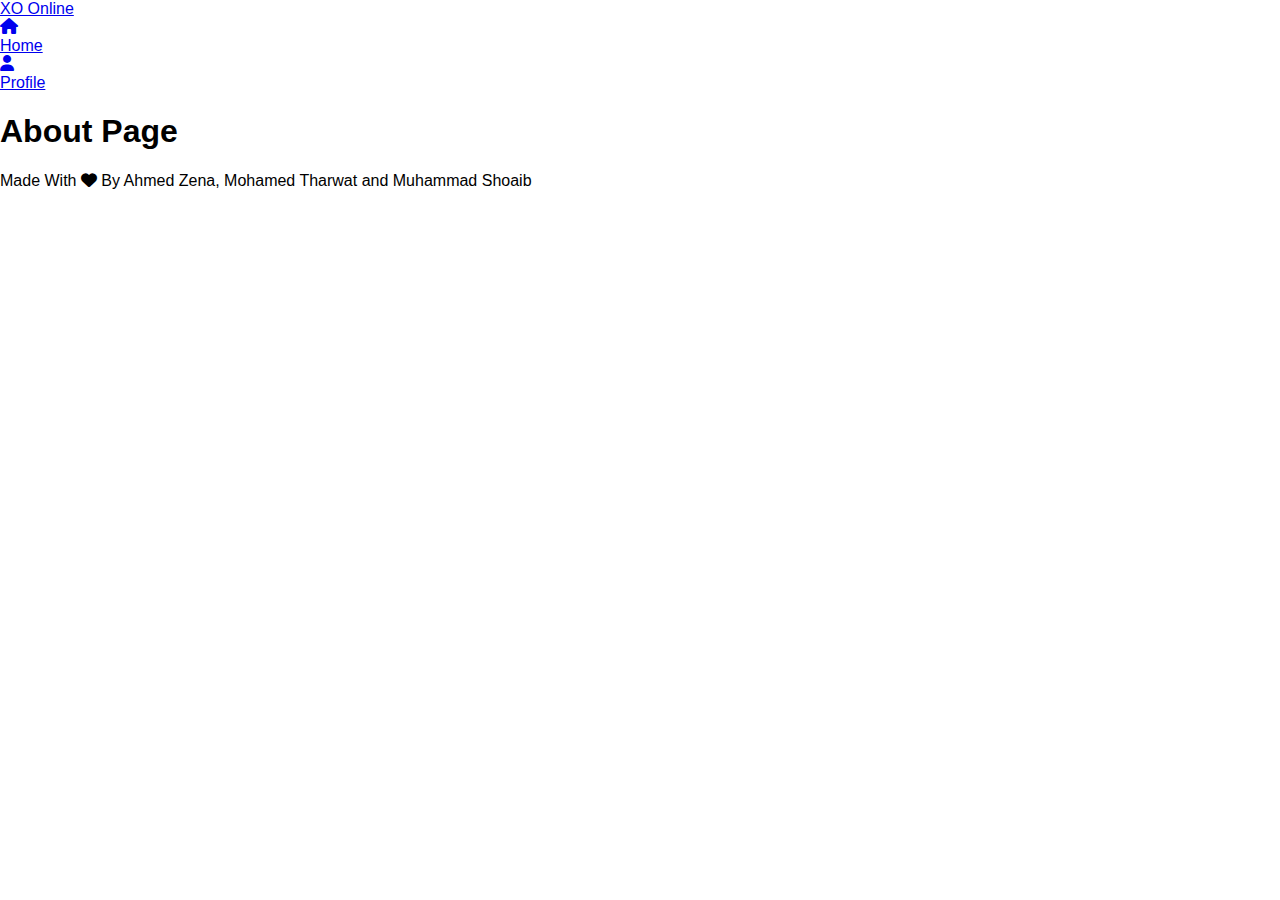
==== about/index.html @ c4df2d5b "init new tasks" ====
<!DOCTYPE html>
<html lang='en'>
<head>
    <meta charset='UTF-8'>
    <meta http-equiv='X-UA-Compatible' content='IE=edge'>
    <meta name='viewport' content='width=device-width, initial-scale=1.0'>
    <title>About | XO Online</title>
    <link rel="stylesheet" href="../assets/styles/all.min.css">
    <link rel="stylesheet" href="../assets/styles/normalize.css">
    <link rel="stylesheet" href="../assets/styles/global.css">
    <link rel="stylesheet" href="../assets/styles/about.css">
</head>
<body>
    <header>
        <a href="../" class="logo">XO Online</a>
        <nav>
            <ul>
                <li>
                    <div class="icon">
                        <a href="../"><i class="fa-solid fa-house"></i></a>
                    </div>
                    <a href="../">Home</a>
                </li>
                <li>
                    <div class="icon">
                        <a href="../profile/"><i class="fa-solid fa-user"></i></a>
                    </div>
                    <a href="../profile/">Profile</a>
                </li>
            </ul>
        </nav>
    </header>
    <main>
        <h1>About Page</h1>
    </main>
    <footer>
        <p>Made With <span><i class="fa-solid fa-heart"></i></span> By Ahmed Zena, Mohamed Tharwat and Muhammad Shoaib</p>
    </footer>
</body>
</html>
---- assets/styles/about.css ----
*{
    margin: 0;
    padding: 0;
    box-sizing: border-box;
    position: relative;
    border: none;
    outline: none;
    font-family: 'Poppins', sans-serif;
}
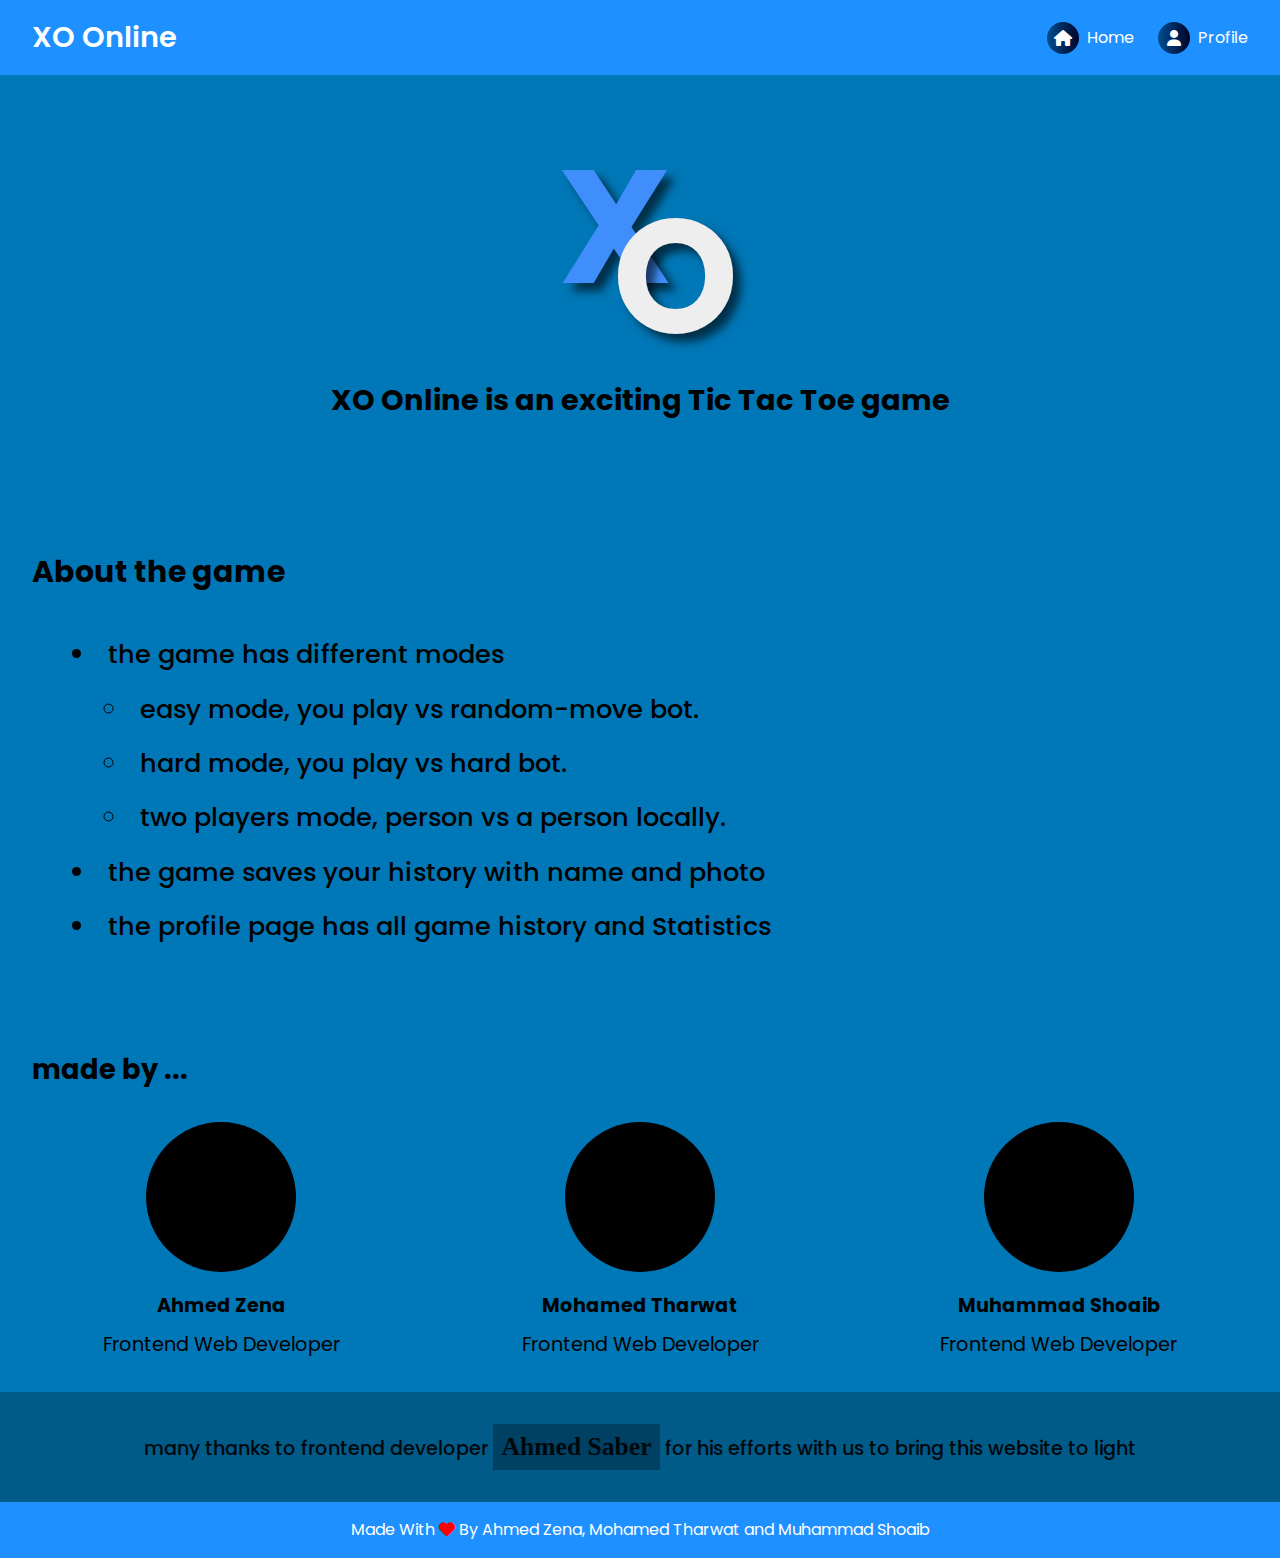
==== commit 4ff8a6e5: "add about us page" ====
--- a/about/index.html
+++ b/about/index.html
@@ -31,7 +31,61 @@
         </nav>
     </header>
     <main>
-        <h1>About Page</h1>
+        <section>
+            <div class="about__logo">
+                <span class="x">X</span>
+                <span class="o">O</span>
+            </div>
+            <h2>XO Online is an exciting Tic Tac Toe game</h2>
+        </section>
+        <section class="about__game">
+            <h3>About the game</h3>
+            <ul>
+                <li>the game has different modes</li>
+                <ul>
+                    <li>easy mode, you play vs random-move bot.</li>
+                    <li>hard mode, you play vs hard bot.</li>
+                    <li>two players mode, person vs a person locally.</li>
+                </ul>
+                <li>the game saves your history with name and photo</li>
+                <li>the profile page has all game history and Statistics</li>
+            </ul>
+        </section>
+        <section class="developers">
+            <h3>made by ...</h3>
+            <div class="developers__container">
+                <div class="developer">
+                    <div class="developer__image">
+                        <img src="" alt="">
+                    </div>
+                    <div class="developer__info">
+                        <h4>Ahmed Zena</h4>
+                        <p>Frontend Web Developer</p>
+                    </div>
+                </div>
+                <div class="developer">
+                    <div class="developer__image">
+                        <img src="" alt="">
+                    </div>
+                    <div class="developer__info">
+                        <h4>Mohamed Tharwat</h4>
+                        <p>Frontend Web Developer</p>
+                    </div>
+                </div>
+                <div class="developer">
+                    <div class="developer__image">
+                        <img src="" alt="">
+                    </div>
+                    <div class="developer__info">
+                        <h4>Muhammad Shoaib</h4>
+                        <p>Frontend Web Developer</p>
+                    </div>
+                </div>
+            </div>
+        </section>
+        <section class="thanks">
+            <p class="thanks__text">many thanks to frontend developer <a href="https://ahmed0saber.onrender.com/"> Ahmed Saber </a> for his efforts with us to bring this website to light</p>
+        </section>
     </main>
     <footer>
         <p>Made With <span><i class="fa-solid fa-heart"></i></span> By Ahmed Zena, Mohamed Tharwat and Muhammad Shoaib</p>
--- a/assets/styles/global.css
+++ b/assets/styles/global.css
@@ -0,0 +1,156 @@
+@import url('https://fonts.googleapis.com/css2?family=Poppins:ital,wght@0,100;0,200;0,300;0,400;0,500;0,600;0,700;0,800;0,900;1,100;1,200;1,300;1,400;1,500;1,600;1,700;1,800;1,900&display=swap');
+
+html,
+body {
+    height: 100%;
+}
+
+body {
+    line-height: 1.5;
+    -webkit-font-smoothing: antialiased;
+}
+
+a {
+    text-decoration: none;
+}
+
+header {
+    display: flex;
+    align-items: center;
+    flex-wrap: wrap;
+    justify-content: space-between;
+    padding: 1rem 2rem;
+    background-color: dodgerblue;
+    font-size: 0.5rem;
+    box-shadow: rgba(17, 12, 46, 0.15) 0px 48px 100px 0px;
+}
+
+header .logo {
+    color: #fff;
+    font-size: 1.8rem;
+    font-weight: 600;
+    white-space: nowrap;
+}
+
+header nav ul {
+    display: flex;
+    align-items: center;
+    justify-content: center;
+    gap: 1.5rem;
+}
+
+header nav ul li {
+    display: flex;
+    align-items: center;
+    justify-content: center;
+    gap: 0.5rem;
+    font-size: 1rem;
+}
+
+header nav ul li .icon i {
+    width: 2rem;
+    height: 2rem;
+    border-radius: 50%;
+    -webkit-border-radius: 50%;
+    -moz-border-radius: 50%;
+    -ms-border-radius: 50%;
+    -o-border-radius: 50%;
+    background: #000428;
+    /*fallbackforoldbrowsers*/
+    background: -webkit-linear-gradient(to right, #004e92, #000428);
+    /*Chrome10-25,Safari5.1-6*/
+    background: linear-gradient(to right, #004e92, #000428);
+    /*W3C,IE10+/Edge,Firefox16+,Chrome26+,Opera12+,Safari7+*/
+    color: #fff;
+    transition: .3s;
+    -webkit-transition: .3s;
+    -moz-transition: .3s;
+    -ms-transition: .3s;
+    -o-transition: .3s;
+    text-align: center;
+    display: flex;
+    align-items: center;
+    justify-content: center;
+    cursor: pointer;
+}
+
+header nav ul li .icon i:hover {
+    transform: rotate(360deg) scale(1.1);
+    -webkit-transform: rotate(360deg) scale(1.1);
+    -moz-transform: rotate(360deg) scale(1.1);
+    -ms-transform: rotate(360deg) scale(1.1);
+    -o-transform: rotate(360deg) scale(1.1);
+}
+
+header nav ul li a {
+    color: #fff;
+    font-weight: 400;
+    transition: .3s;
+    -webkit-transition: .3s;
+    -moz-transition: .3s;
+    -ms-transition: .3s;
+    -o-transition: .3s;
+}
+
+header nav ul li a:hover {
+    color: #000428;
+}
+
+@media (max-width: 539px) {
+    header {
+        flex-direction: column;
+    }
+
+    header .logo {
+        margin: auto;
+    }
+
+    header nav {
+        margin: auto;
+        padding-top: 1.2rem;
+    }
+
+    header nav ul li a {
+        display: none;
+    }
+
+    header nav ul li .icon a {
+        display: block;
+    }
+}
+
+@media (max-width: 305px) {
+    header {
+        padding: 0;
+        padding-top: 0.5rem;
+        padding-bottom: 0.5rem;
+    }
+
+    header .logo {
+        font-size: 1.2rem;
+    }
+
+    header nav ul li {
+        flex-direction: column;
+    }
+}
+
+footer {
+    display: flex;
+    align-items: center;
+    justify-content: center;
+    flex-wrap: wrap;
+    text-align: center;
+    padding: 1rem 0;
+    background-color: dodgerblue;
+    color: #fff;
+}
+
+footer p {
+    max-width: 90%;
+    margin: auto;
+}
+
+footer span {
+    color: red;
+}--- a/assets/styles/about.css
+++ b/assets/styles/about.css
@@ -1,9 +1,135 @@
-*{
+*, *::after, *::before {
+    box-sizing: border-box;
+    position: relative;
     margin: 0;
     padding: 0;
-    box-sizing: border-box;
-    position: relative;
     border: none;
-    outline: none;
+    outline: transparent;
+}
+
+html {
     font-family: 'Poppins', sans-serif;
+}
+
+main{
+    background-color: rgba(0, 119, 182, 1);
+}
+
+h2 {
+    text-align: center;
+}
+
+h2, h3 {
+    padding: 2rem 0;
+}
+
+section {
+    padding: 2rem;
+    font-size: 1.2rem;
+}
+
+.about__logo {
+    font-size: 10rem;
+    font-weight: 700;
+    color: #3f8efc;
+    text-align: center;
+    text-shadow: 0.5rem 0.5rem 0.5rem rgba(0, 0, 0, 0.6);
+    display: flex;
+    justify-content: center;
+    align-items: center;
+}
+
+.about__logo .x {
+    flex: 0 0 150px;
+    left: 50px;
+}
+
+.about__logo .o {
+    flex: 0 0 150px;
+    left: -40px;
+    top: 50px;
+    color: #eee;
+}
+
+.about__game {
+    font-size: 1.6rem;
+    font-weight: 500;
+}
+
+.about__game ul {
+    list-style-position: inside;
+    padding-inline-start: 2rem;
+}
+
+.about__game li  {
+    padding: 0.5rem;
+}
+
+.about__game p:not(:first-child) {
+    padding: 1rem 0;
+}
+
+.developers h3 {
+    font-size: calc(1em + 0.5rem);
+}
+
+.developers__container {
+    display: flex;
+    flex-wrap: wrap;
+    gap: 40px;
+    justify-content: center;
+    align-items: center;
+}
+
+.developers__container .developer {
+    flex: 1 0 300px;
+    display: flex;
+    flex-direction: column;
+    justify-content: center;
+    align-items: center;
+    gap: 20px;
+}
+
+.developers__container .developer__image {
+    border-radius: 50%;
+    max-width: 200px;
+    aspect-ratio: 1;
+    width: 150px;
+    background-color: black;
+}
+
+.developers__container .developer__info {
+    display: flex;
+    flex-direction: column;
+    justify-content: center;
+    align-items: center;
+    gap: 10px;
+}
+
+.thanks {
+    background-color: rgb(0, 91, 136);
+}
+
+p.thanks__text {
+    opacity: 0.9;
+    font-weight: 500;
+    font-size: 1.2rem;
+    text-align: center;
+}
+
+p.thanks__text a {
+    all: initial;
+    display: inline-block;
+    padding: 0.5rem;
+    font-size: 1.6rem;
+    font-weight: 900;
+    cursor: pointer;
+    opacity: 1;
+    background-color: rgb(0, 62, 94);
+    transition: all 0.2s linear;
+}
+
+p.thanks__text a:hover {
+    color: #eee;
+    background-color: rgb(0, 20, 30);
 }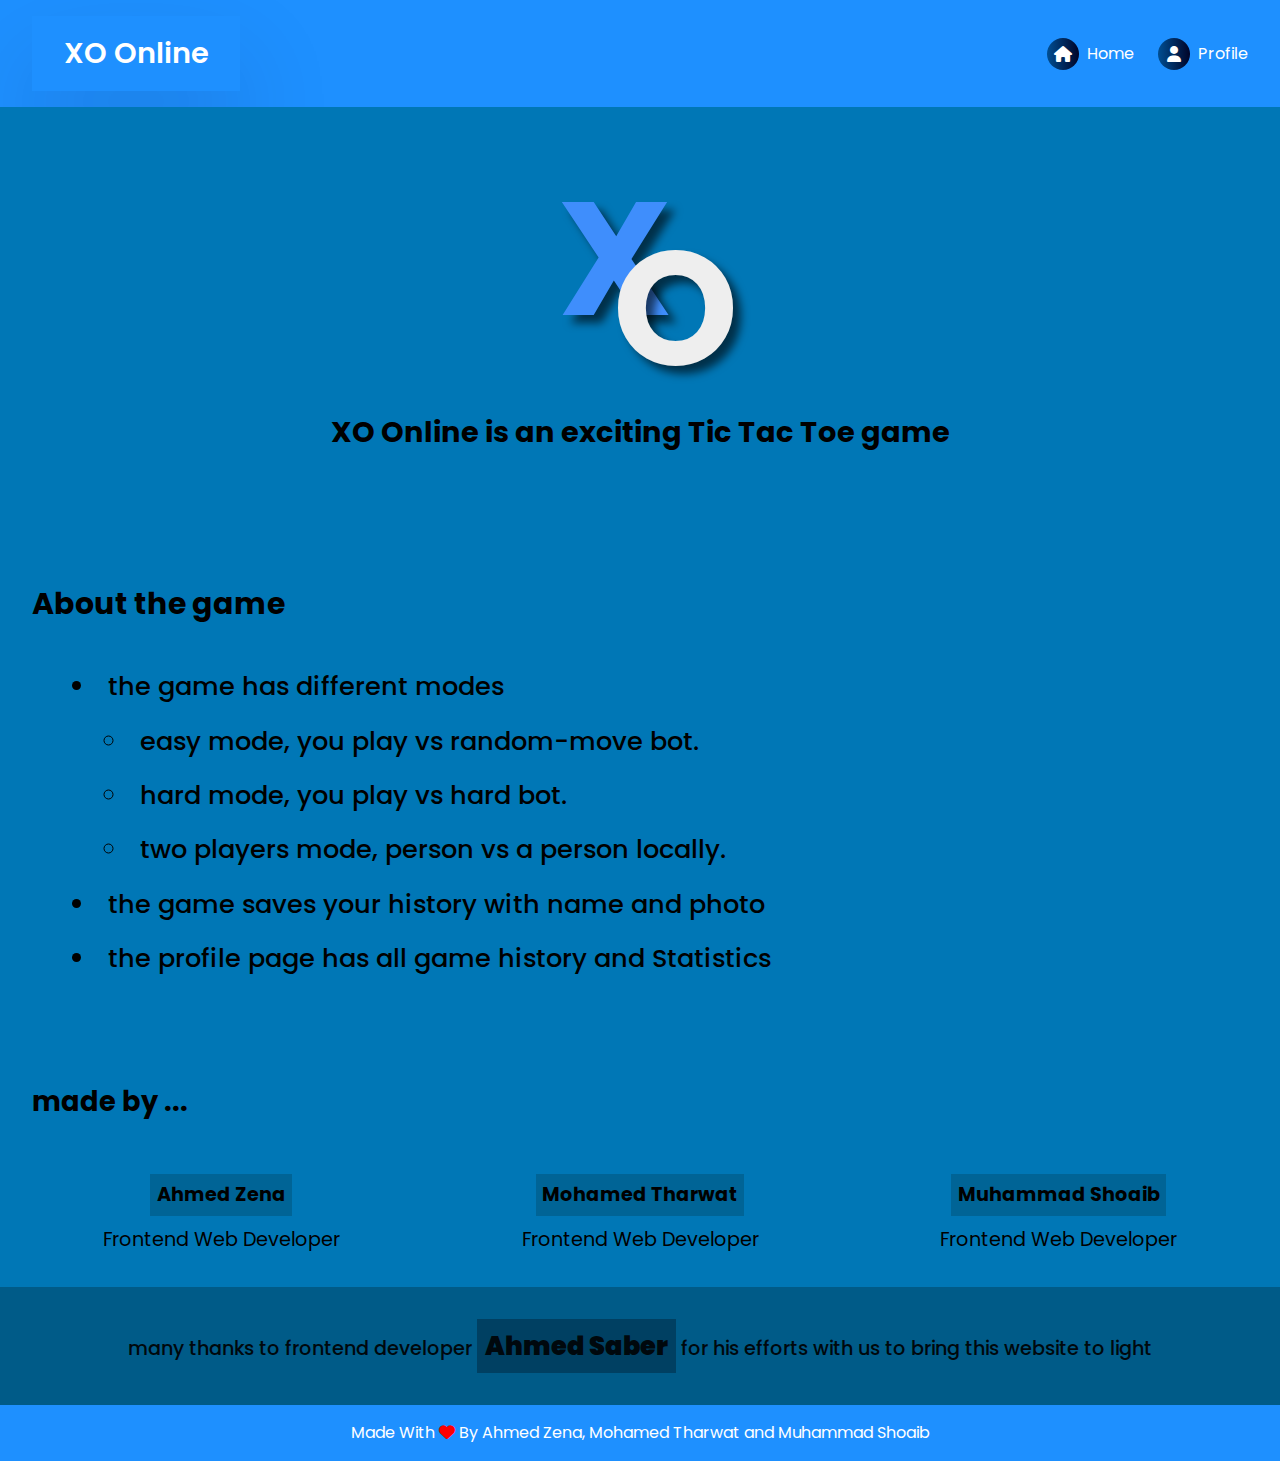
==== commit fc6c9b79: "add GitHub accounts and profiles photos" ====
--- a/about/index.html
+++ b/about/index.html
@@ -56,35 +56,36 @@
             <div class="developers__container">
                 <div class="developer">
                     <div class="developer__image">
-                        <img src="" alt="">
+                        <img src="https://avatars.githubusercontent.com/u/87375061?v=4" alt="">
                     </div>
                     <div class="developer__info">
-                        <h4>Ahmed Zena</h4>
+                        <h4><a href="https://github.com/AhmedZena">Ahmed Zena</a></h4>
                         <p>Frontend Web Developer</p>
                     </div>
                 </div>
                 <div class="developer">
                     <div class="developer__image">
-                        <img src="" alt="">
+                        <img src="https://avatars.githubusercontent.com/u/81764836?v=4" alt="">
                     </div>
                     <div class="developer__info">
-                        <h4>Mohamed Tharwat</h4>
+                        <h4><a href="https://github.com/mohamedtharwat000">Mohamed Tharwat</a></h4>
                         <p>Frontend Web Developer</p>
                     </div>
                 </div>
                 <div class="developer">
                     <div class="developer__image">
-                        <img src="" alt="">
+                        <img src="https://avatars.githubusercontent.com/u/107323928?v=4" alt="">
                     </div>
                     <div class="developer__info">
-                        <h4>Muhammad Shoaib</h4>
+                        <h4><a href="https://github.com/melsayedshoaib">Muhammad Shoaib</a></h4>
                         <p>Frontend Web Developer</p>
                     </div>
                 </div>
             </div>
         </section>
         <section class="thanks">
-            <p class="thanks__text">many thanks to frontend developer <a href="https://ahmed0saber.onrender.com/"> Ahmed Saber </a> for his efforts with us to bring this website to light</p>
+            <p class="thanks__text">many thanks to frontend developer <a href="https://github.com/ahmed0saber"> Ahmed Saber </a> for
+                his efforts with us to bring this website to light</p>
         </section>
     </main>
     <footer>
--- a/assets/styles/about.css
+++ b/assets/styles/about.css
@@ -13,6 +13,17 @@
 
 main{
     background-color: rgba(0, 119, 182, 1);
+}
+
+img {
+    display: block;
+    max-width: 100%;
+}
+
+a {
+    all: inherit;
+    cursor: pointer;
+    display: inline-block;
 }
 
 h2 {
@@ -93,9 +104,12 @@
 .developers__container .developer__image {
     border-radius: 50%;
     max-width: 200px;
-    aspect-ratio: 1;
-    width: 150px;
-    background-color: black;
+    overflow: hidden;
+    transition: 0.3s;
+}
+
+.developers__container .developer__image:hover {
+    transform: scale(110%);
 }
 
 .developers__container .developer__info {
@@ -104,6 +118,11 @@
     justify-content: center;
     align-items: center;
     gap: 10px;
+}
+
+.developers__container .developer__info h4 {
+    padding: 0.2rem;
+    background-color: rgb(0, 100, 150);
 }
 
 .thanks {
@@ -118,12 +137,9 @@
 }
 
 p.thanks__text a {
-    all: initial;
-    display: inline-block;
     padding: 0.5rem;
     font-size: 1.6rem;
     font-weight: 900;
-    cursor: pointer;
     opacity: 1;
     background-color: rgb(0, 62, 94);
     transition: all 0.2s linear;
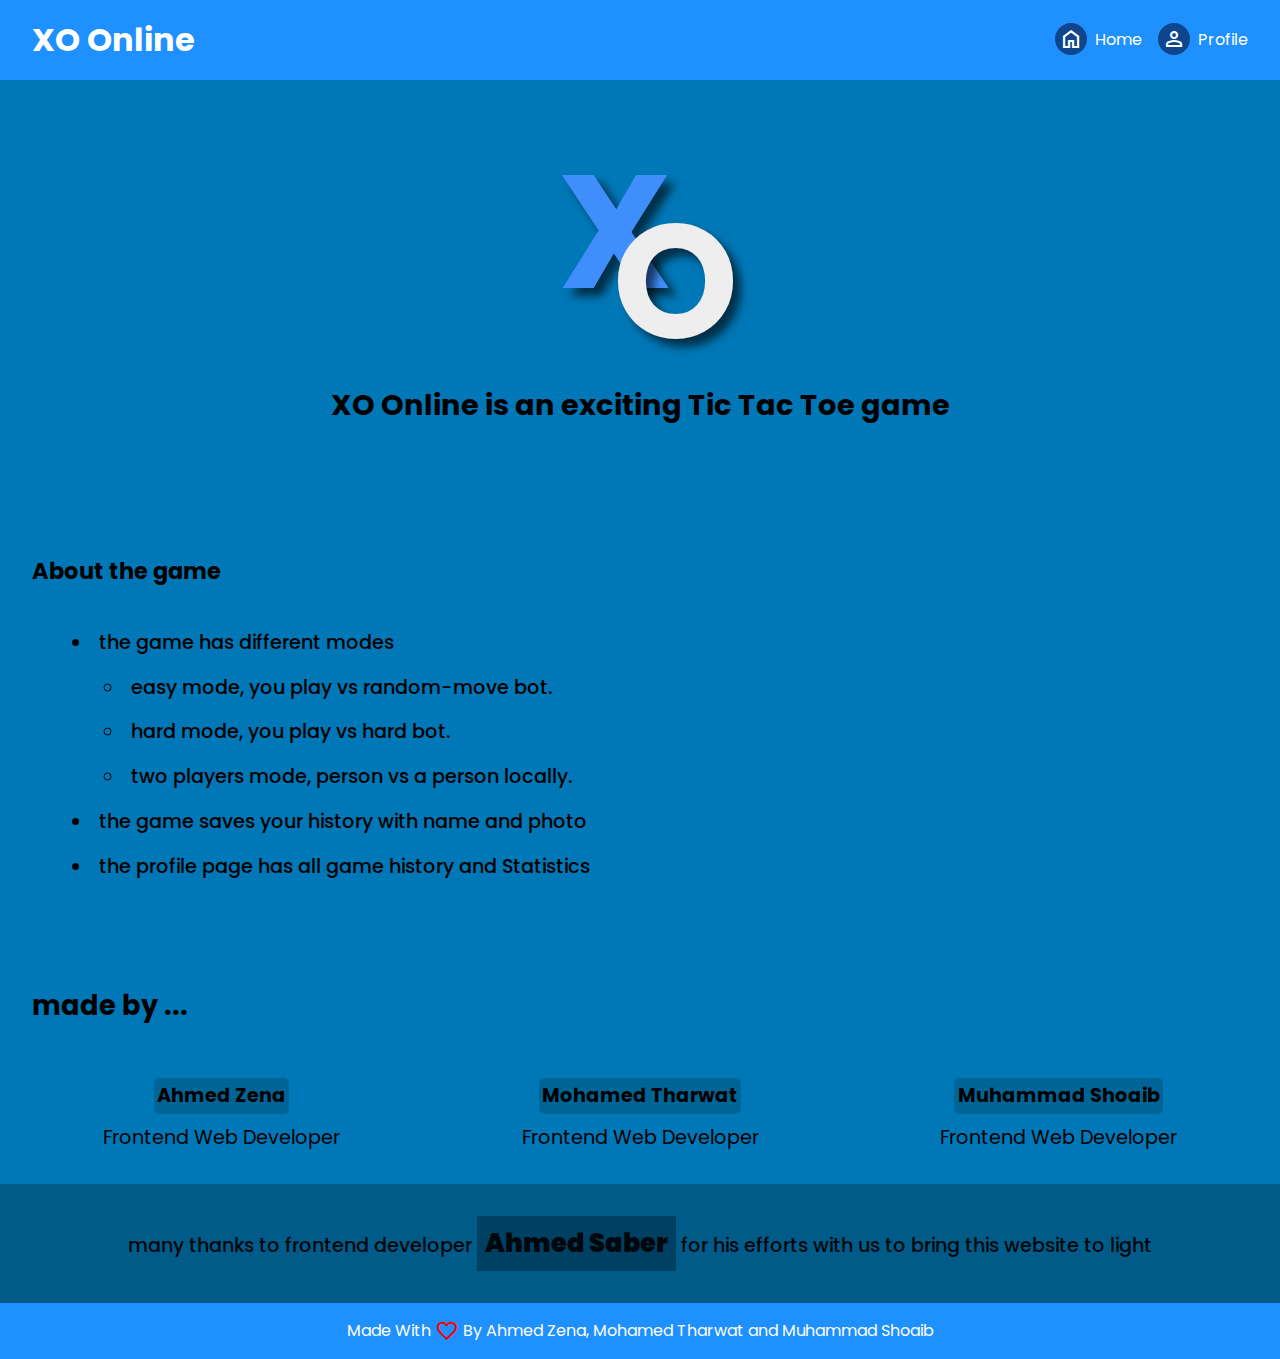
==== commit d4e205c2: "my customization" ====
--- a/about/index.html
+++ b/about/index.html
@@ -5,8 +5,9 @@
     <meta http-equiv='X-UA-Compatible' content='IE=edge'>
     <meta name='viewport' content='width=device-width, initial-scale=1.0'>
     <title>About | XO Online</title>
-    <link rel="stylesheet" href="../assets/styles/all.min.css">
-    <link rel="stylesheet" href="../assets/styles/normalize.css">
+    <link rel="icon" href="../assets/Images/home/tic-tac-toe.png">
+    <link rel="stylesheet"
+        href="https://fonts.googleapis.com/css2?family=Material+Symbols+Outlined:opsz,wght,FILL,GRAD@48,400,0,0" />
     <link rel="stylesheet" href="../assets/styles/global.css">
     <link rel="stylesheet" href="../assets/styles/about.css">
 </head>
@@ -17,13 +18,17 @@
             <ul>
                 <li>
                     <div class="icon">
-                        <a href="../"><i class="fa-solid fa-house"></i></a>
+                        <a href="../"><i class="material-symbols-outlined">
+                                home
+                            </i></a>
                     </div>
                     <a href="../">Home</a>
                 </li>
                 <li>
                     <div class="icon">
-                        <a href="../profile/"><i class="fa-solid fa-user"></i></a>
+                        <a href="../profile/"><i class="material-symbols-outlined">
+                                person
+                            </i></a>
                     </div>
                     <a href="../profile/">Profile</a>
                 </li>
@@ -89,7 +94,9 @@
         </section>
     </main>
     <footer>
-        <p>Made With <span><i class="fa-solid fa-heart"></i></span> By Ahmed Zena, Mohamed Tharwat and Muhammad Shoaib</p>
+        <p>Made With <span class="material-symbols-outlined">
+                favorite
+            </span> By Ahmed Zena, Mohamed Tharwat and Muhammad Shoaib</p>
     </footer>
 </body>
 </html>--- a/assets/styles/global.css
+++ b/assets/styles/global.css
@@ -1,4 +1,18 @@
 @import url('https://fonts.googleapis.com/css2?family=Poppins:ital,wght@0,100;0,200;0,300;0,400;0,500;0,600;0,700;0,800;0,900;1,100;1,200;1,300;1,400;1,500;1,600;1,700;1,800;1,900&display=swap');
+
+*,
+*::before,
+*::after {
+    box-sizing: border-box;
+}
+
+* {
+    margin: 0;
+    padding: 0;
+    border: none;
+    outline: none;
+    font-family: 'Poppins', sans-serif;
+}
 
 html,
 body {
@@ -8,6 +22,32 @@
 body {
     line-height: 1.5;
     -webkit-font-smoothing: antialiased;
+}
+
+img,
+picture,
+video,
+canvas,
+svg {
+    display: block;
+    max-width: 100%;
+}
+
+input,
+button,
+textarea,
+select {
+    font: inherit;
+}
+
+p,
+h1,
+h2,
+h3,
+h4,
+h5,
+h6 {
+    overflow-wrap: break-word;
 }
 
 a {
@@ -21,14 +61,13 @@
     justify-content: space-between;
     padding: 1rem 2rem;
     background-color: dodgerblue;
-    font-size: 0.5rem;
     box-shadow: rgba(17, 12, 46, 0.15) 0px 48px 100px 0px;
 }
 
 header .logo {
     color: #fff;
-    font-size: 1.8rem;
-    font-weight: 600;
+    font-size: 2rem;
+    font-weight: bold;
     white-space: nowrap;
 }
 
@@ -36,7 +75,7 @@
     display: flex;
     align-items: center;
     justify-content: center;
-    gap: 1.5rem;
+    gap: 1rem;
 }
 
 header nav ul li {
@@ -44,52 +83,22 @@
     align-items: center;
     justify-content: center;
     gap: 0.5rem;
-    font-size: 1rem;
 }
 
 header nav ul li .icon i {
     width: 2rem;
     height: 2rem;
     border-radius: 50%;
-    -webkit-border-radius: 50%;
-    -moz-border-radius: 50%;
-    -ms-border-radius: 50%;
-    -o-border-radius: 50%;
-    background: #000428;
-    /*fallbackforoldbrowsers*/
-    background: -webkit-linear-gradient(to right, #004e92, #000428);
-    /*Chrome10-25,Safari5.1-6*/
-    background: linear-gradient(to right, #004e92, #000428);
-    /*W3C,IE10+/Edge,Firefox16+,Chrome26+,Opera12+,Safari7+*/
-    color: #fff;
-    transition: .3s;
-    -webkit-transition: .3s;
-    -moz-transition: .3s;
-    -ms-transition: .3s;
-    -o-transition: .3s;
-    text-align: center;
+    background: #00042888;
     display: flex;
     align-items: center;
     justify-content: center;
     cursor: pointer;
 }
 
-header nav ul li .icon i:hover {
-    transform: rotate(360deg) scale(1.1);
-    -webkit-transform: rotate(360deg) scale(1.1);
-    -moz-transform: rotate(360deg) scale(1.1);
-    -ms-transform: rotate(360deg) scale(1.1);
-    -o-transform: rotate(360deg) scale(1.1);
-}
-
 header nav ul li a {
     color: #fff;
-    font-weight: 400;
     transition: .3s;
-    -webkit-transition: .3s;
-    -moz-transition: .3s;
-    -ms-transition: .3s;
-    -o-transition: .3s;
 }
 
 header nav ul li a:hover {
@@ -119,38 +128,17 @@
     }
 }
 
-@media (max-width: 305px) {
-    header {
-        padding: 0;
-        padding-top: 0.5rem;
-        padding-bottom: 0.5rem;
-    }
-
-    header .logo {
-        font-size: 1.2rem;
-    }
-
-    header nav ul li {
-        flex-direction: column;
-    }
-}
-
 footer {
     display: flex;
     align-items: center;
     justify-content: center;
-    flex-wrap: wrap;
     text-align: center;
-    padding: 1rem 0;
+    padding: 1rem 0.5rem;
     background-color: dodgerblue;
     color: #fff;
 }
 
-footer p {
-    max-width: 90%;
-    margin: auto;
-}
-
 footer span {
     color: red;
+    vertical-align: middle;
 }--- a/assets/styles/about.css
+++ b/assets/styles/about.css
@@ -21,7 +21,7 @@
 }
 
 a {
-    all: inherit;
+    all: unset;
     cursor: pointer;
     display: inline-block;
 }
@@ -63,7 +63,7 @@
 }
 
 .about__game {
-    font-size: 1.6rem;
+    font-size: 1.2rem;
     font-weight: 500;
 }
 
@@ -123,6 +123,13 @@
 .developers__container .developer__info h4 {
     padding: 0.2rem;
     background-color: rgb(0, 100, 150);
+    border-radius: 5px;
+    transition: all 0.2s linear;
+}
+
+.developers__container .developer__info h4:hover {
+    color: rgb(156, 156, 156);
+    background-color: rgb(0, 50, 75);
 }
 
 .thanks {
